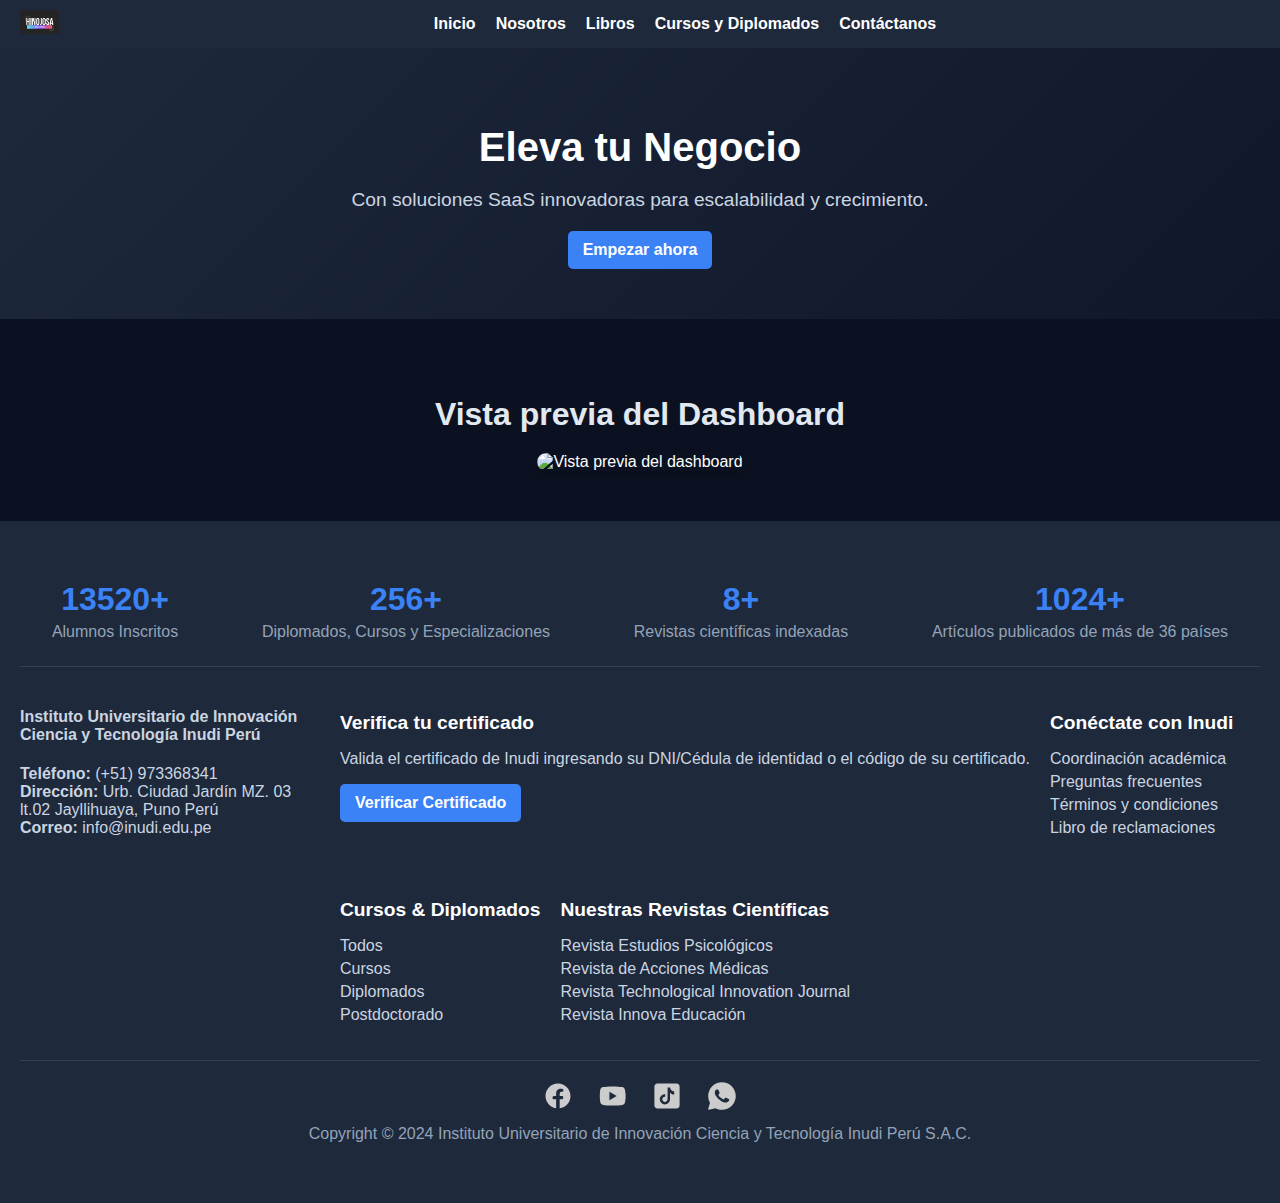
==== index.html @ f8763d6f "primero cambios" ====
<!DOCTYPE html>
<html lang="es">
<head>
    <meta charset="UTF-8">
    <meta name="viewport" content="width=device-width, initial-scale=1.0">
    <title>Página Principal</title>
    <link rel="stylesheet" href="css/styles.css">
</head>
<body>
    <!-- Barra de navegación -->
    <nav class="navbar">
        <div class="navbar-logo">
            <a href="#">
                <img src="assets/logo.png" alt="Logo de la página" class="logo">
            </a>
        </div>
        <ul class="navbar-menu">
            <li><a href="#">Inicio</a></li>
            <li class="dropdown">
                <a href="#">Nosotros</a>
                <ul class="dropdown-menu">
                    <li><a href="#">Historia</a></li>
                    <li><a href="#">Misión y Visión</a></li>
                </ul>
            </li>
            <li><a href="#">Libros</a></li>
            <li><a href="#">Cursos y Diplomados</a></li>
            <li><a href="#">Contáctanos</a></li>
        </ul>
    </nav>

    <!-- Contenido principal -->
    <header class="hero">
        <h1>Eleva tu Negocio</h1>
        <p>Con soluciones SaaS innovadoras para escalabilidad y crecimiento.</p>
        <a href="#" class="btn-primary">Empezar ahora</a>
    </header>

    <section class="dashboard-preview">
        <h2>Vista previa del Dashboard</h2>
        <img src="assets/dashboard-placeholder.png" alt="Vista previa del dashboard">
    </section>
    
    <footer class="footer">
        <div class="footer-top">
          <div class="footer-stats">
            <div>
              <h3>13520+</h3>
              <p>Alumnos Inscritos</p>
            </div>
            <div>
              <h3>256+</h3>
              <p>Diplomados, Cursos y Especializaciones</p>
            </div>
            <div>
              <h3>8+</h3>
              <p>Revistas científicas indexadas</p>
            </div>
            <div>
              <h3>1024+</h3>
              <p>Artículos publicados de más de 36 países</p>
            </div>
          </div>
        </div>
        <div class="footer-middle">
          <div class="footer-info">
            <h4>Instituto Universitario de Innovación Ciencia y Tecnología Inudi Perú</h4>
            <p>
              <strong>Teléfono:</strong> (+51) 973368341 <br>
              <strong>Dirección:</strong> Urb. Ciudad Jardín MZ. 03 lt.02 Jayllihuaya, Puno Perú <br>
              <strong>Correo:</strong> info@inudi.edu.pe
            </p>
          </div>
          <div class="footer-links">
            <div>
              <h4>Verifica tu certificado</h4>
              <p>Valida el certificado de Inudi ingresando su DNI/Cédula de identidad o el código de su certificado.</p>
              <a class="btn-primary" href="#">Verificar Certificado</a>
            </div>
            <div>
              <h4>Conéctate con Inudi</h4>
              <ul>
                <li>Coordinación académica</li>
                <li>Preguntas frecuentes</li>
                <li>Términos y condiciones</li>
                <li>Libro de reclamaciones</li>
              </ul>
            </div>
            <div>
              <h4>Cursos & Diplomados</h4>
              <ul>
                <li>Todos</li>
                <li>Cursos</li>
                <li>Diplomados</li>
                <li>Postdoctorado</li>
              </ul>
            </div>
            <div>
              <h4>Nuestras Revistas Científicas</h4>
              <ul>
                <li>Revista Estudios Psicológicos</li>
                <li>Revista de Acciones Médicas</li>
                <li>Revista Technological Innovation Journal</li>
                <li>Revista Innova Educación</li>
              </ul>
            </div>
          </div>
        </div>
        <div class="footer-bottom">
          <div class="footer-social">
            <a href="#"><img src="assets/icons/facebook.svg" alt="Facebook"></a>
            <a href="#"><img src="assets/icons/youtube.svg" alt="YouTube"></a>
            <a href="#"><img src="assets/icons/tiktok.svg" alt="TikTok"></a>
            <a href="#"><img src="assets/icons/whatsapp.svg" alt="WhatsApp"></a>
          </div>
          <p>Copyright © 2024 Instituto Universitario de Innovación Ciencia y Tecnología Inudi Perú S.A.C.</p>
        </div>
      </footer>
      
</body>
</html>
---- css/styles.css ----
/* General */
body {
    margin: 0;
    font-family: Arial, sans-serif;
    color: #ffffff;
    background-color: #0b1120;
}

/* Barra de navegación */
.navbar {
    display: flex;
    align-items: center;
    justify-content: space-between;
    background-color: #1e293b;
    padding: 10px 20px;
    box-shadow: 0 2px 4px rgba(0, 0, 0, 0.2);
}

.navbar-logo {
    display: flex;
    align-items: center;
}

.navbar-logo img.logo {
    width: 40px; /* Tamaño del logo */
    height: auto;
    margin-right: 10px;
}

.navbar-menu {
    list-style: none;
    display: flex;
    gap: 20px;
    margin: 0 auto; /* Centra el menú */
    position: relative;
}

.navbar-menu li {
    position: relative;
}

.navbar-menu a {
    text-decoration: none;
    color: #ffffff;
    font-weight: bold;
}

.navbar-menu .dropdown:hover .dropdown-menu {
    display: block;
}

.dropdown-menu {
    display: none;
    position: absolute;
    top: 100%;
    left: 0;
    background-color: #334155;
    list-style: none;
    padding: 10px;
    border-radius: 4px;
    z-index: 10;
}

.dropdown-menu li {
    margin: 5px 0;
}

.dropdown-menu a {
    color: #ffffff;
    text-decoration: none;
    font-size: 14px;
}

/* Hero (Encabezado principal) */
.hero {
    text-align: center;
    padding: 50px 20px;
    background: linear-gradient(135deg, #1e293b, #0f172a);
}

.hero h1 {
    font-size: 2.5rem;
    margin-bottom: 10px;
    color: #ffffff;
}

.hero p {
    font-size: 1.2rem;
    margin-bottom: 20px;
    color: #cbd5e1;
}

.btn-primary {
    background-color: #3b82f6;
    color: white;
    padding: 10px 20px;
    text-decoration: none;
    border-radius: 5px;
    font-weight: bold;
    transition: background-color 0.3s;
}

.btn-primary:hover {
    background-color: #2563eb;
}

/* Vista previa del Dashboard */
.dashboard-preview {
    text-align: center;
    padding: 50px 20px;
}

.dashboard-preview h2 {
    font-size: 2rem;
    margin-bottom: 20px;
    color: #e2e8f0;
}

.dashboard-preview img {
    width: 80%;
    max-width: 600px;
    border-radius: 10px;
    box-shadow: 0 4px 8px rgba(0, 0, 0, 0.2);
}

/* Footer */
.footer {
    background-color: #1e293b;
    color: #cbd5e1;
    padding: 40px 20px;
}

.footer-top {
    text-align: center;
    padding: 20px 0;
    border-bottom: 1px solid #334155;
}

.footer-stats {
    display: flex;
    justify-content: space-around;
    flex-wrap: wrap;
    gap: 20px;
}

.footer-stats div {
    text-align: center;
}

.footer-stats h3 {
    color: #3b82f6;
    font-size: 2rem;
    margin: 0;
}

.footer-stats p {
    margin: 5px 0;
    color: #94a3b8;
}

.footer-middle {
    display: flex;
    justify-content: space-between;
    flex-wrap: wrap;
    gap: 20px;
    padding: 20px 0;
}

.footer-info {
    flex: 1;
    max-width: 300px;
}

.footer-links {
    display: flex;
    gap: 20px;
    flex: 2;
    flex-wrap: wrap;
}

.footer-links h4 {
    color: #ffffff;
    font-size: 1.2rem;
    margin-bottom: 10px;
}

.footer-links ul {
    list-style: none;
    padding: 0;
}

.footer-links ul li {
    margin: 5px 0;
    color: #cbd5e1;
}

.btn-primary {
    display: inline-block;
    background-color: #3b82f6;
    color: #ffffff;
    padding: 10px 15px;
    border-radius: 5px;
    text-decoration: none;
    font-weight: bold;
}

.btn-primary:hover {
    background-color: #2563eb;
}

.footer-bottom {
    text-align: center;
    padding: 20px 0;
    border-top: 1px solid #334155;
}

.footer-social a {
    margin: 0 10px;
    display: inline-block;
}

.footer-social img {
    width: 30px;
    height: auto;
    filter: invert(80%);
}

.footer-bottom p {
    color: #94a3b8;
    margin: 10px 0 0;
}
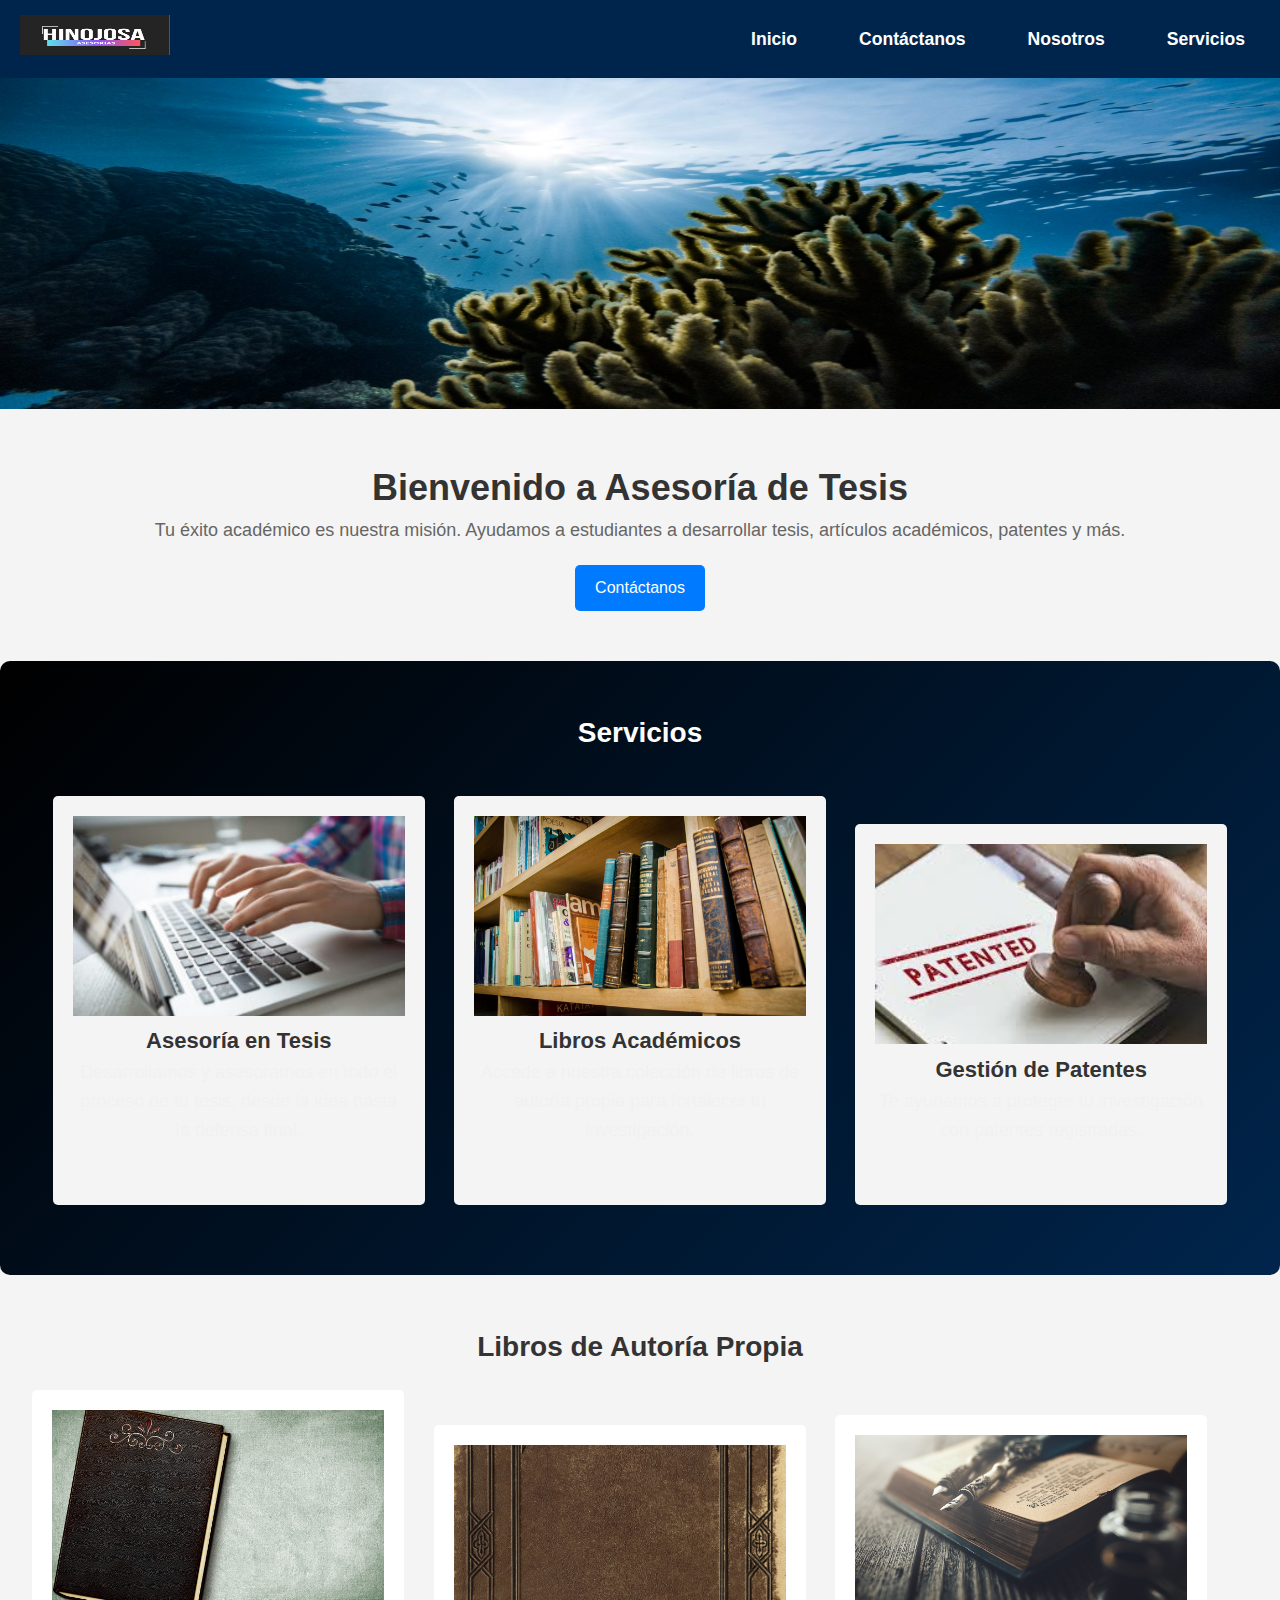
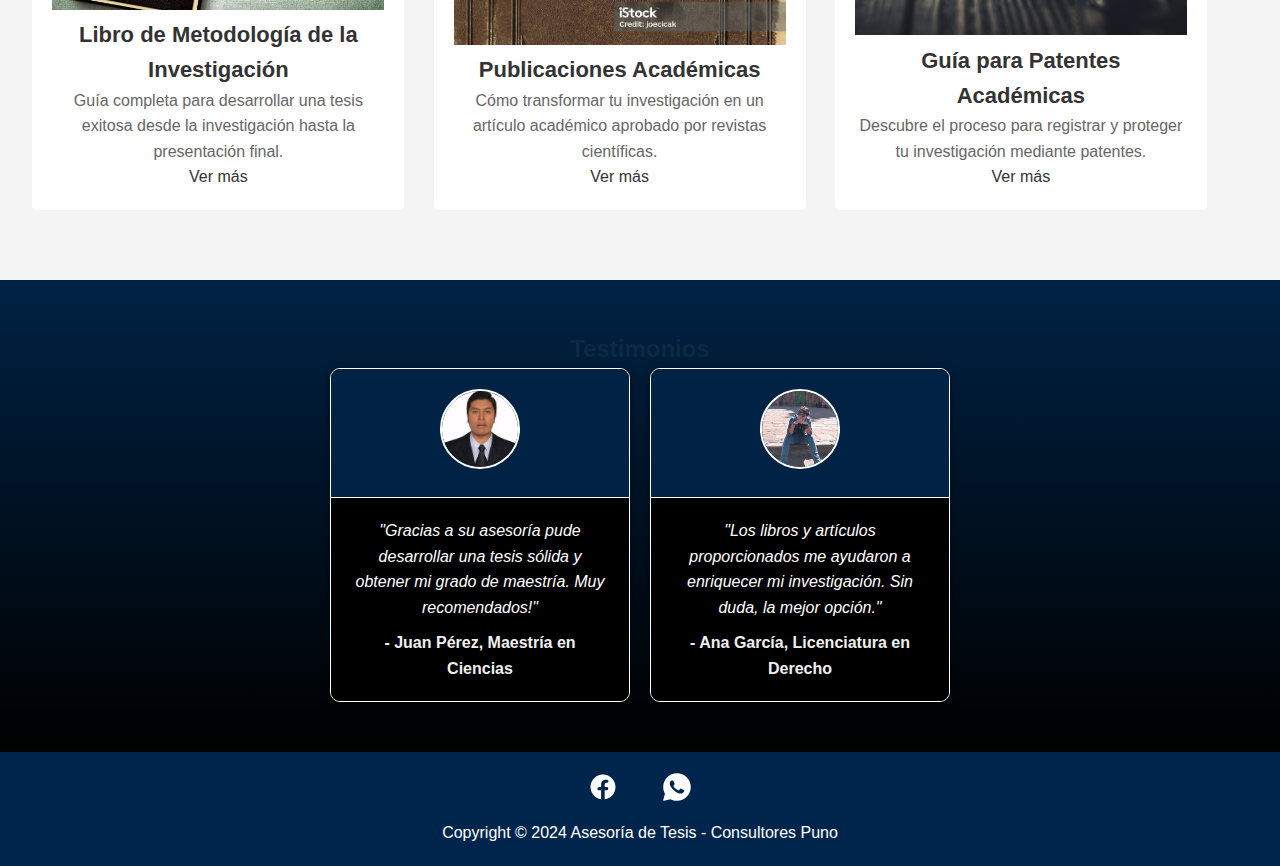
==== commit 2f9da84d: "avance web" ====
--- a/index.html
+++ b/index.html
@@ -1,121 +1,119 @@
 <!DOCTYPE html>
 <html lang="es">
 <head>
-    <meta charset="UTF-8">
-    <meta name="viewport" content="width=device-width, initial-scale=1.0">
-    <title>Página Principal</title>
-    <link rel="stylesheet" href="css/styles.css">
+  <meta charset="UTF-8">
+  <meta name="viewport" content="width=device-width, initial-scale=1.0">
+  <title>Asesoría de Tesis - Consultores Puno</title>
+  <link rel="stylesheet" href="css/styles.css">
 </head>
 <body>
-    <!-- Barra de navegación -->
-    <nav class="navbar">
-        <div class="navbar-logo">
-            <a href="#">
-                <img src="assets/logo.png" alt="Logo de la página" class="logo">
-            </a>
+
+  <!-- Barra de navegación -->
+  <nav class="navbar">
+    <div class="navbar-logo">
+      <a href="index.html">
+        <img src="assets/logo.png" alt="Logo Asesoría de Tesis" class="logo">
+      </a>
+    </div>
+    <ul class="navbar-menu">
+      <li><a href="index.html">Inicio</a></li>
+      <li><a href="contact.html">Contáctanos</a></li>
+      <li><a href="about.html">Nosotros</a></li>
+      <li><a href="services.html">Servicios</a></li>
+    </ul>
+  </nav>
+
+  <!-- Carrusel de imágenes -->
+  <div class="carousel">
+    <div class="carousel-slide">
+      <img src="assets/carrusel8.jpg" alt="Asesoría en tesis">
+      <img src="assets/carrusel8.jpg" alt="Artículos académicos">
+    </div>
+  </div>
+
+  <!-- Sección de Bienvenida -->
+  <section class="welcome">
+    <h1>Bienvenido a Asesoría de Tesis</h1>
+    <p>Tu éxito académico es nuestra misión. Ayudamos a estudiantes a desarrollar tesis, artículos académicos, patentes y más.</p>
+    <a href="contact.html" class="btn-primary">Contáctanos</a>
+  </section>
+
+  <!-- Servicios -->
+  <section class="services">
+    <h2>Servicios</h2>
+    <div class="service-box">
+      <img src="assets/tesis.jpg" alt="Asesoría en Tesis">
+      <h3>Asesoría en Tesis</h3>
+      <p>Desarrollamos y asesoramos en todo el proceso de tu tesis, desde la idea hasta la defensa final.</p>
+    </div>
+    <div class="service-box">
+      <img src="assets/libros.jpg" alt="Libros Académicos">
+      <h3>Libros Académicos</h3>
+      <p>Accede a nuestra colección de libros de autoría propia para fortalecer tu investigación.</p>
+    </div>
+    <div class="service-box">
+      <img src="assets/patentes.jpg" alt="Gestión de Patentes">
+      <h3>Gestión de Patentes</h3>
+      <p>Te ayudamos a proteger tu investigación con patentes registradas.</p>
+    </div>
+  </section>
+
+  <!-- Libros Disponibles -->
+  <section class="books">
+    <h2>Libros de Autoría Propia</h2>
+    <div class="book-box">
+      <img src="assets/libro1.jpg" alt="Libro 1">
+      <h3>Libro de Metodología de la Investigación</h3>
+      <p>Guía completa para desarrollar una tesis exitosa desde la investigación hasta la presentación final.</p>
+      <a href="#" class="btn-primary">Ver más</a>
+    </div>
+    <div class="book-box">
+      <img src="assets/libro2.jpg" alt="Libro 2">
+      <h3>Publicaciones Académicas</h3>
+      <p>Cómo transformar tu investigación en un artículo académico aprobado por revistas científicas.</p>
+      <a href="#" class="btn-primary">Ver más</a>
+    </div>
+    <div class="book-box">
+      <img src="assets/libro3.jpg" alt="Libro 3">
+      <h3>Guía para Patentes Académicas</h3>
+      <p>Descubre el proceso para registrar y proteger tu investigación mediante patentes.</p>
+      <a href="#" class="btn-primary">Ver más</a>
+    </div>
+  </section>
+
+  <!-- Testimonios -->
+  <section class="testimonials">
+    <h2>Testimonios</h2>
+    <div class="testimonial-container">
+      <div class="testimonial-box">
+        <div class="testimonial-img-container">
+          <img src="assets/testimonial1.jpg" alt="Testimonio 1" class="testimonial-img">
         </div>
-        <ul class="navbar-menu">
-            <li><a href="#">Inicio</a></li>
-            <li class="dropdown">
-                <a href="#">Nosotros</a>
-                <ul class="dropdown-menu">
-                    <li><a href="#">Historia</a></li>
-                    <li><a href="#">Misión y Visión</a></li>
-                </ul>
-            </li>
-            <li><a href="#">Libros</a></li>
-            <li><a href="#">Cursos y Diplomados</a></li>
-            <li><a href="#">Contáctanos</a></li>
-        </ul>
-    </nav>
+        <div class="testimonial-text">
+          <p>"Gracias a su asesoría pude desarrollar una tesis sólida y obtener mi grado de maestría. Muy recomendados!"</p>
+          <span>- Juan Pérez, Maestría en Ciencias</span>
+        </div>
+      </div>
+      <div class="testimonial-box">
+        <div class="testimonial-img-container">
+          <img src="assets/testimonial2.jpg" alt="Testimonio 2" class="testimonial-img">
+        </div>
+        <div class="testimonial-text">
+          <p>"Los libros y artículos proporcionados me ayudaron a enriquecer mi investigación. Sin duda, la mejor opción."</p>
+          <span>- Ana García, Licenciatura en Derecho</span>
+        </div>
+      </div>
+    </div>
+  </section>  
 
-    <!-- Contenido principal -->
-    <header class="hero">
-        <h1>Eleva tu Negocio</h1>
-        <p>Con soluciones SaaS innovadoras para escalabilidad y crecimiento.</p>
-        <a href="#" class="btn-primary">Empezar ahora</a>
-    </header>
-
-    <section class="dashboard-preview">
-        <h2>Vista previa del Dashboard</h2>
-        <img src="assets/dashboard-placeholder.png" alt="Vista previa del dashboard">
-    </section>
-    
-    <footer class="footer">
-        <div class="footer-top">
-          <div class="footer-stats">
-            <div>
-              <h3>13520+</h3>
-              <p>Alumnos Inscritos</p>
-            </div>
-            <div>
-              <h3>256+</h3>
-              <p>Diplomados, Cursos y Especializaciones</p>
-            </div>
-            <div>
-              <h3>8+</h3>
-              <p>Revistas científicas indexadas</p>
-            </div>
-            <div>
-              <h3>1024+</h3>
-              <p>Artículos publicados de más de 36 países</p>
-            </div>
-          </div>
-        </div>
-        <div class="footer-middle">
-          <div class="footer-info">
-            <h4>Instituto Universitario de Innovación Ciencia y Tecnología Inudi Perú</h4>
-            <p>
-              <strong>Teléfono:</strong> (+51) 973368341 <br>
-              <strong>Dirección:</strong> Urb. Ciudad Jardín MZ. 03 lt.02 Jayllihuaya, Puno Perú <br>
-              <strong>Correo:</strong> info@inudi.edu.pe
-            </p>
-          </div>
-          <div class="footer-links">
-            <div>
-              <h4>Verifica tu certificado</h4>
-              <p>Valida el certificado de Inudi ingresando su DNI/Cédula de identidad o el código de su certificado.</p>
-              <a class="btn-primary" href="#">Verificar Certificado</a>
-            </div>
-            <div>
-              <h4>Conéctate con Inudi</h4>
-              <ul>
-                <li>Coordinación académica</li>
-                <li>Preguntas frecuentes</li>
-                <li>Términos y condiciones</li>
-                <li>Libro de reclamaciones</li>
-              </ul>
-            </div>
-            <div>
-              <h4>Cursos & Diplomados</h4>
-              <ul>
-                <li>Todos</li>
-                <li>Cursos</li>
-                <li>Diplomados</li>
-                <li>Postdoctorado</li>
-              </ul>
-            </div>
-            <div>
-              <h4>Nuestras Revistas Científicas</h4>
-              <ul>
-                <li>Revista Estudios Psicológicos</li>
-                <li>Revista de Acciones Médicas</li>
-                <li>Revista Technological Innovation Journal</li>
-                <li>Revista Innova Educación</li>
-              </ul>
-            </div>
-          </div>
-        </div>
-        <div class="footer-bottom">
-          <div class="footer-social">
-            <a href="#"><img src="assets/icons/facebook.svg" alt="Facebook"></a>
-            <a href="#"><img src="assets/icons/youtube.svg" alt="YouTube"></a>
-            <a href="#"><img src="assets/icons/tiktok.svg" alt="TikTok"></a>
-            <a href="#"><img src="assets/icons/whatsapp.svg" alt="WhatsApp"></a>
-          </div>
-          <p>Copyright © 2024 Instituto Universitario de Innovación Ciencia y Tecnología Inudi Perú S.A.C.</p>
-        </div>
-      </footer>
-      
+  <!-- Footer -->
+  <footer class="footer">
+    <div class="footer-social">
+      <a href="#"><img src="assets/icons/facebook.svg" alt="Facebook"></a>
+      <a href="#"><img src="assets/icons/whatsapp.svg" alt="WhatsApp"></a>
+    </div>
+    <p>Copyright © 2024 Asesoría de Tesis - Consultores Puno</p>
+  </footer>
+  <script src="js/carousel.js"></script>
 </body>
 </html>
--- a/css/styles.css
+++ b/css/styles.css
@@ -1,231 +1,747 @@
-/* General */
+/* Estilos generales */
 body {
+    font-family: Arial, sans-serif;
     margin: 0;
-    font-family: Arial, sans-serif;
-    color: #ffffff;
-    background-color: #0b1120;
+    padding: 0;
+  }
+  
+  a {
+    text-decoration: none;
+    color: inherit;
+  }
+  
+  /* Barra de navegación */
+  .navbar {
+    background-color: #333;
+    padding: 10px;
+    display: flex;
+    justify-content: space-between;
+    align-items: center;
+  }
+  
+  .navbar-logo img {
+    width: 150px;
+  }
+  
+  .navbar-menu {
+    list-style-type: none;
+    display: flex;
+    margin: 0;
+    padding: 0;
+  }
+  
+  .navbar-menu li {
+    margin: 0 15px;
+  }
+  
+  .navbar-menu li a {
+    color: white;
+    font-size: 16px;
+  }
+  .carousel {
+    width: 100%;
+    overflow: hidden;
+  }
+  
+  .carousel-slide {
+    display: flex;
+    transition: transform 0.5s ease-in-out;
+  }
+  
+  .carousel-slide img {
+    width: 100%;
+    height: 50%;
+    object-fit: cover; /* Ajusta la imagen para cubrir todo el área sin deformarse */
+  }
+  
+  /* Sección de Bienvenida */
+  .welcome {
+    text-align: center;
+    padding: 50px 20px;
+    background-color: #f4f4f4;
+  }
+  
+  .welcome h1 {
+    font-size: 36px;
+    color: #333;
+  }
+  
+  .welcome p {
+    font-size: 18px;
+    color: #666;
+  }
+  
+  .welcome .btn-primary {
+    display: inline-block;
+    padding: 10px 20px;
+    background-color: #007bff;
+    color: white;
+    border-radius: 5px;
+    margin-top: 20px;
+  }
+  
+  /* Sección de Servicios */
+  .services {
+    padding: 50px 20px;
+    text-align: center;
+    background-color: #fff;
+  }
+  
+  .services h2 {
+    font-size: 28px;
+    color: #333;
+  }
+  
+  .service-box {
+    display: inline-block;
+    width: 30%;
+    padding: 20px;
+    text-align: center;
+    margin: 20px 1%;
+    background-color: #f4f4f4;
+    border-radius: 5px;
+  }
+  
+  .service-box img {
+    width: 100%;
+    height: 200px;
+    object-fit: cover;
+  }
+  
+  .service-box h3 {
+    font-size: 22px;
+    color: #333;
+  }
+  
+  .service-box p {
+    font-size: 16px;
+    color: #666;
+  }
+  
+  /* Sección de Libros Disponibles */
+  .books {
+    padding: 50px 20px;
+    background-color: #f4f4f4;
+  }
+  
+  .books h2 {
+    text-align: center;
+    font-size: 28px;
+    color: #333;
+  }
+  
+  .book-box {
+    display: inline-block;
+    width: 30%;
+    padding: 20px;
+    text-align: center;
+    margin: 20px 1%;
+    background-color: #fff;
+    border-radius: 5px;
+  }
+  
+  .book-box img {
+    width: 100%;
+    height: 200px;
+    object-fit: cover;
+  }
+  
+  .book-box h3 {
+    font-size: 22px;
+    color: #333;
+  }
+  
+  .book-box p {
+    font-size: 16px;
+    color: #666;
+  }
+  
+  /* Sección de Testimonios */
+.testimonials {
+  background: linear-gradient(to bottom, #002244, #000000); /* Degradado azul marino a negro */
+  padding: 50px 20px;
+  text-align: center;
+  color: #ffffff;
+}
+
+.testimonial-container {
+  display: flex;
+  justify-content: center;
+  flex-wrap: wrap;
+  gap: 20px;
+}
+
+.testimonial-box {
+  border: 1px solid #ffffff;
+  border-radius: 10px;
+  max-width: 300px;
+  overflow: hidden;
+  background: #001122; /* Azul marino oscuro */
+  box-shadow: 0 4px 8px rgba(0, 0, 0, 0.5);
+}
+
+.testimonial-img-container {
+  background: #002244; /* Azul marino más claro */
+  padding: 20px;
+}
+
+.testimonial-img {
+  width: 80px;
+  height: 80px;
+  border-radius: 50%;
+  object-fit: cover;
+  margin: auto;
+  border: 2px solid #ffffff;
+}
+
+.testimonial-text {
+  padding: 20px;
+  background: #000000; /* Negro puro */
+  color: #ffffff;
+  border-top: 1px solid #ffffff;
+}
+
+.testimonial-text p {
+  font-style: italic;
+  margin-bottom: 10px;
+}
+
+.testimonial-text span {
+  font-weight: bold;
+  color: #f0f0f0; /* Gris claro para contraste */
+}
+
+  /* Footer */
+  .footer {
+    padding: 20px;
+    background-color: #333;
+    color: white;
+    text-align: center;
+  }
+  
+  .footer-social {
+    margin-bottom: 20px;
+  }
+  
+  .footer-social a {
+    margin: 0 10px;
+  }
+  
+  .footer-social img {
+    width: 30px;
+    height: 30px;
+  }
+   
+  
+/* ESTILOS FORMULARIO CONTACTANOS */
+/* Estilo General */
+body {
+  font-family: 'Arial', sans-serif;
+  margin: 0;
+  padding: 0;
+  background-color: #f4f4f4;
+}
+
+nav {
+  display: flex;
+  justify-content: space-between;
+  align-items: center;
+  background-color: #003366;
+  padding: 1.5rem 3rem;
+}
+
+nav .navbar-logo img {
+  max-width: 200px;
+}
+
+nav .navbar-menu {
+  list-style: none;
+  display: flex;
+  gap: 2rem;
+}
+
+nav .navbar-menu li a {
+  color: #fff;
+  text-decoration: none;
+  font-size: 1.1rem;
+}
+
+footer {
+  text-align: center;
+  background-color: #003366;
+  color: #fff;
+  padding: 1rem;
+  position: relative;
+  bottom: 0;
+  width: 100%;
+}
+
+footer .footer-social a {
+  margin: 0 10px;
+}
+
+footer .footer-social img {
+  width: 30px;
+  height: 30px;
+}
+
+/* Sección de contacto */
+.contact-container {
+  display: flex;
+  justify-content: center;
+  align-items: center;
+  padding: 4rem 2rem;
+  flex-wrap: wrap;
+}
+
+.contact-wrapper {
+  display: flex;
+  justify-content: space-between;
+  align-items: flex-start;
+  max-width: 1200px;
+  width: 100%;
+}
+
+.contact-image {
+  flex: 1;
+  max-width: 400px;
+  margin-right: 2rem;
+}
+
+.contact-image img {
+  width: 100%;
+  height: auto;
+  border-radius: 8px;
+  object-fit: cover;
+}
+
+.contact-form {
+  flex: 2;
+  background-color: #003366;
+  color: #fff;
+  padding: 2rem;
+  border-radius: 8px;
+  width: 100%; /* Ajustamos el ancho del formulario */
+  min-width: 300px;
+  box-shadow: 0 4px 10px rgb(0, 0, 0); /* Sombra sutil para un toque más elegante */
+}
+
+.contact-form h2 {
+  color: #fff;
+  font-size: 2rem;
+  margin-bottom: 1.5rem;
+}
+
+.contact-form p {
+  color: #ddd;
+  margin-bottom: 1.5rem;
+}
+
+.contact-form label {
+  font-size: 1.1rem;
+  margin-top: 1rem;
+}
+
+.contact-form input,
+.contact-form textarea {
+  width: 90%;
+  padding: 0.8rem;
+  margin: 0.5rem 0 1rem;
+  border-radius: 4px;
+  border: 2px solid #fff;
+  background-color: #f4f4f4;
+  color: #003366;
+  font-size: 1rem;
+}
+
+.contact-form input:focus,
+.contact-form textarea:focus {
+  border-color: #0066cc;
+  outline: none;
+}
+
+.contact-form button {
+  background-color: #0066cc;
+  color: #fff;
+  border: none;
+  padding: 1rem 2rem;
+  font-size: 1rem;
+  border-radius: 4px;
+  cursor: pointer;
+  transition: background-color 0.3s;
+}
+
+.contact-form button:hover {
+  background-color: #004d99;
+}
+
+/* Responsive */
+@media (max-width: 768px) {
+  .contact-wrapper {
+    flex-direction: column;
+    align-items: center;
+  }
+
+  .contact-image {
+    max-width: 80%;
+    margin-bottom: 2rem;
+  }
+
+  .contact-form {
+    width: 90%;
+  }
+
+  .contact-form h2 {
+    font-size: 1.8rem;
+  }
+}
+
+  
+  /*ESTILOS 404 */
+  /* Estilo para la página 404 */
+.error-section {
+    text-align: center;
+    padding: 100px 20px;
+    background-color: #f5f5f5;
+  }
+  
+  .error-section h1 {
+    font-size: 100px;
+    color: #ff4d4d;
+    margin: 0;
+  }
+  
+  .error-section h2 {
+    font-size: 32px;
+    color: #333;
+    margin-bottom: 20px;
+  }
+  
+  .error-section p {
+    font-size: 18px;
+    color: #666;
+    margin-bottom: 30px;
+  }
+  
+  .error-buttons a {
+    margin: 0 10px;
+  }
+  
+/*FORMULARIO NOSTROS*/
+
+  /* General Styles */
+body {
+  font-family: Arial, sans-serif;
+  margin: 0;
+  padding: 0;
+  color: #333;
+  background-color: #f4f4f4;
+}
+
+h1, h2, h3 {
+  color: #0a2a45; /* Azul marino */
+}
+
+p {
+  line-height: 1.6;
+}
+
+/* Navbar */
+.navbar {
+  display: flex;
+  justify-content: space-between;
+  align-items: center;
+  background-color: #0a2a45; /* Azul marino */
+  padding: 10px 20px;
+}
+
+.navbar-logo img {
+  height: 50px;
+}
+
+.navbar-menu {
+  list-style: none;
+  display: flex;
+  margin: 0;
+  padding: 0;
+}
+
+.navbar-menu li {
+  margin: 0 15px;
+}
+
+.navbar-menu a {
+  color: #fff;
+  text-decoration: none;
+  font-weight: bold;
+}
+
+.navbar-menu a:hover {
+  text-decoration: underline;
+}
+
+/* About Header */
+.about-header {
+  display: flex;
+  align-items: center;
+  justify-content: space-between;
+  padding: 20px;
+  background: linear-gradient(135deg, #0a2a45, #1a1a1a);
+  color: #fff;
+}
+
+.header-content {
+  max-width: 50%;
+}
+
+.header-content h1 {
+  font-size: 2.5em;
+  color:#ffffff;
+}
+
+.header-content p {
+  margin: 10px 0;
+}
+
+.header-img {
+  max-width: 45%;
+  border-radius: 10px;
+}
+
+/* Mission, Vision, Values */
+.mission-vision {
+  display: flex;
+  justify-content: space-around;
+  padding: 40px 20px;
+  background-color: #e0e0e0;
+}
+
+.mission, .vision, .values {
+  text-align: center;
+  max-width: 30%;
+}
+
+.mission h2, .vision h2, .values h2 {
+  border-bottom: 3px solid #0a2a45;
+  display: inline-block;
+  margin-bottom: 10px;
+}
+
+/* Team Section */
+.team {
+  padding: 40px 20px;
+  background-color: #0a2a45;
+  color: #fff;
+  text-align: center;
+}
+
+.team h2 {
+  margin-bottom: 30px;
+  color: #ffffff; /* Texto blanco */
+}
+
+
+.team-container {
+  display: flex;
+  justify-content: center;
+  gap: 20px;
+  flex-wrap: wrap;
+}
+
+.team-member {
+  background-color: #1a1a1a;
+  padding: 20px;
+  border-radius: 10px;
+  text-align: center;
+  max-width: 250px;
+}
+
+.team-member img {
+  border-radius: 50%;
+  width: 120px;
+  height: 120px;
+  object-fit: cover;
+  margin-bottom: 10px;
+}
+
+.team-member h3 {
+  margin: 10px 0;
+  color: #87ceeb; /* Contraste azul */
+}
+
+/* History Section */
+.history {
+  padding: 40px 20px;
+  display: flex;
+  align-items: center;
+  background-color: #f4f4f4;
+}
+
+.history p {
+  max-width: 60%;
+  margin-right: 20px;
+}
+
+.history-img {
+  max-width: 35%;
+  border-radius: 10px;
+}
+
+/* Footer */
+.footer {
+  background-color: #0a2a45;
+  color: #fff;
+  text-align: center;
+  padding: 20px;
+}
+
+.footer-social a img {
+  width: 30px;
+  margin: 0 10px;
+  filter: brightness(0) invert(1);
+}
+
+.footer p {
+  margin: 10px 0 0;
+}
+
+/*ESTILOS PARA SERVICIOS*/
+/* Estilo base */
+* {
+  margin: 0;
+  padding: 0;
+  box-sizing: border-box;
+}
+
+body {
+  font-family: 'Arial', sans-serif;
+  line-height: 1.6;
+  background-color: #f4f4f4;
+  width: 100%;
+  overflow-x: hidden;
 }
 
 /* Barra de navegación */
 .navbar {
-    display: flex;
+  background-color: #00254C;
+  color: white;
+  padding: 15px 20px;
+  display: flex;
+  justify-content: space-between;
+  align-items: center;
+}
+
+.navbar-logo img {
+  height: 40px;
+}
+
+.navbar-menu {
+  list-style: none;
+  display: flex;
+}
+
+.navbar-menu li {
+  margin: 0 15px;
+}
+
+.navbar-menu a {
+  color: white;
+  text-decoration: none;
+  font-weight: bold;
+}
+
+/* Sección de Servicios */
+.services {
+  padding: 50px 20px;
+  max-width: 100%;
+  margin: 0 auto;
+  background: linear-gradient(135deg, #000000, #00254C); /* Degradado negro a azul */
+  border-radius: 10px;
+}
+
+.services h2 {
+  text-align: center;
+  margin-bottom: 20px;
+  color: white;
+}
+
+.services p {
+  text-align: center;
+  margin-bottom: 40px;
+  font-size: 18px;
+  color: #f1f1f1;
+}
+
+/* Servicio individual */
+.service {
+  display: flex;
+  justify-content: space-between;
+  margin-bottom: 40px;
+  background: linear-gradient(135deg, #000000, #003366); /* Degradado negro a un azul más claro */
+  border-radius: 10px;
+  overflow: hidden;
+  box-shadow: 0 4px 6px rgba(0, 0, 0, 0.1);
+}
+
+.service-text {
+  color: white;
+  padding: 30px;
+  width: 48%;
+  background: linear-gradient(135deg, rgba(0, 0, 0, 0.9), rgba(0, 37, 76, 0.9)); /* Degradado más suave dentro del bloque */
+  border-radius: 8px;
+}
+
+.service-image {
+  width: 48%;
+  display: flex;
+  justify-content: center;
+}
+
+.service-image img {
+  width: 100%;
+  height: auto;
+  border-radius: 8px;
+}
+
+.service-text h3 {
+  margin-bottom: 15px;
+  font-size: 24px;
+  color: white;
+}
+
+.service-text p {
+  font-size: 16px;
+  color: #f1f1f1;
+}
+
+@media (max-width: 768px) {
+  .service {
+    flex-direction: column;
     align-items: center;
-    justify-content: space-between;
-    background-color: #1e293b;
-    padding: 10px 20px;
-    box-shadow: 0 2px 4px rgba(0, 0, 0, 0.2);
-}
-
-.navbar-logo {
-    display: flex;
-    align-items: center;
-}
-
-.navbar-logo img.logo {
-    width: 40px; /* Tamaño del logo */
-    height: auto;
-    margin-right: 10px;
-}
-
-.navbar-menu {
-    list-style: none;
-    display: flex;
-    gap: 20px;
-    margin: 0 auto; /* Centra el menú */
-    position: relative;
-}
-
-.navbar-menu li {
-    position: relative;
-}
-
-.navbar-menu a {
-    text-decoration: none;
-    color: #ffffff;
-    font-weight: bold;
-}
-
-.navbar-menu .dropdown:hover .dropdown-menu {
-    display: block;
-}
-
-.dropdown-menu {
-    display: none;
-    position: absolute;
-    top: 100%;
-    left: 0;
-    background-color: #334155;
-    list-style: none;
-    padding: 10px;
-    border-radius: 4px;
-    z-index: 10;
-}
-
-.dropdown-menu li {
-    margin: 5px 0;
-}
-
-.dropdown-menu a {
-    color: #ffffff;
-    text-decoration: none;
-    font-size: 14px;
-}
-
-/* Hero (Encabezado principal) */
-.hero {
-    text-align: center;
-    padding: 50px 20px;
-    background: linear-gradient(135deg, #1e293b, #0f172a);
-}
-
-.hero h1 {
-    font-size: 2.5rem;
-    margin-bottom: 10px;
-    color: #ffffff;
-}
-
-.hero p {
-    font-size: 1.2rem;
+  }
+
+  .service-text, .service-image {
+    width: 80%;
     margin-bottom: 20px;
-    color: #cbd5e1;
-}
-
-.btn-primary {
-    background-color: #3b82f6;
-    color: white;
-    padding: 10px 20px;
-    text-decoration: none;
-    border-radius: 5px;
-    font-weight: bold;
-    transition: background-color 0.3s;
-}
-
-.btn-primary:hover {
-    background-color: #2563eb;
-}
-
-/* Vista previa del Dashboard */
-.dashboard-preview {
-    text-align: center;
-    padding: 50px 20px;
-}
-
-.dashboard-preview h2 {
-    font-size: 2rem;
-    margin-bottom: 20px;
-    color: #e2e8f0;
-}
-
-.dashboard-preview img {
-    width: 80%;
-    max-width: 600px;
-    border-radius: 10px;
-    box-shadow: 0 4px 8px rgba(0, 0, 0, 0.2);
+  }
 }
 
 /* Footer */
 .footer {
-    background-color: #1e293b;
-    color: #cbd5e1;
-    padding: 40px 20px;
-}
-
-.footer-top {
-    text-align: center;
-    padding: 20px 0;
-    border-bottom: 1px solid #334155;
-}
-
-.footer-stats {
-    display: flex;
-    justify-content: space-around;
-    flex-wrap: wrap;
-    gap: 20px;
-}
-
-.footer-stats div {
-    text-align: center;
-}
-
-.footer-stats h3 {
-    color: #3b82f6;
-    font-size: 2rem;
-    margin: 0;
-}
-
-.footer-stats p {
-    margin: 5px 0;
-    color: #94a3b8;
-}
-
-.footer-middle {
-    display: flex;
-    justify-content: space-between;
-    flex-wrap: wrap;
-    gap: 20px;
-    padding: 20px 0;
-}
-
-.footer-info {
-    flex: 1;
-    max-width: 300px;
-}
-
-.footer-links {
-    display: flex;
-    gap: 20px;
-    flex: 2;
-    flex-wrap: wrap;
-}
-
-.footer-links h4 {
-    color: #ffffff;
-    font-size: 1.2rem;
-    margin-bottom: 10px;
-}
-
-.footer-links ul {
-    list-style: none;
-    padding: 0;
-}
-
-.footer-links ul li {
-    margin: 5px 0;
-    color: #cbd5e1;
-}
-
-.btn-primary {
-    display: inline-block;
-    background-color: #3b82f6;
-    color: #ffffff;
-    padding: 10px 15px;
-    border-radius: 5px;
-    text-decoration: none;
-    font-weight: bold;
-}
-
-.btn-primary:hover {
-    background-color: #2563eb;
-}
-
-.footer-bottom {
-    text-align: center;
-    padding: 20px 0;
-    border-top: 1px solid #334155;
+  background-color: #00254C;
+  color: white;
+  text-align: center;
+  padding: 20px 0;
+}
+
+.footer-social {
+  margin-bottom: 10px;
 }
 
 .footer-social a {
-    margin: 0 10px;
-    display: inline-block;
+  margin: 0 10px;
 }
 
 .footer-social img {
-    width: 30px;
-    height: auto;
-    filter: invert(80%);
-}
-
-.footer-bottom p {
-    color: #94a3b8;
-    margin: 10px 0 0;
-}
+  width: 30px;
+}
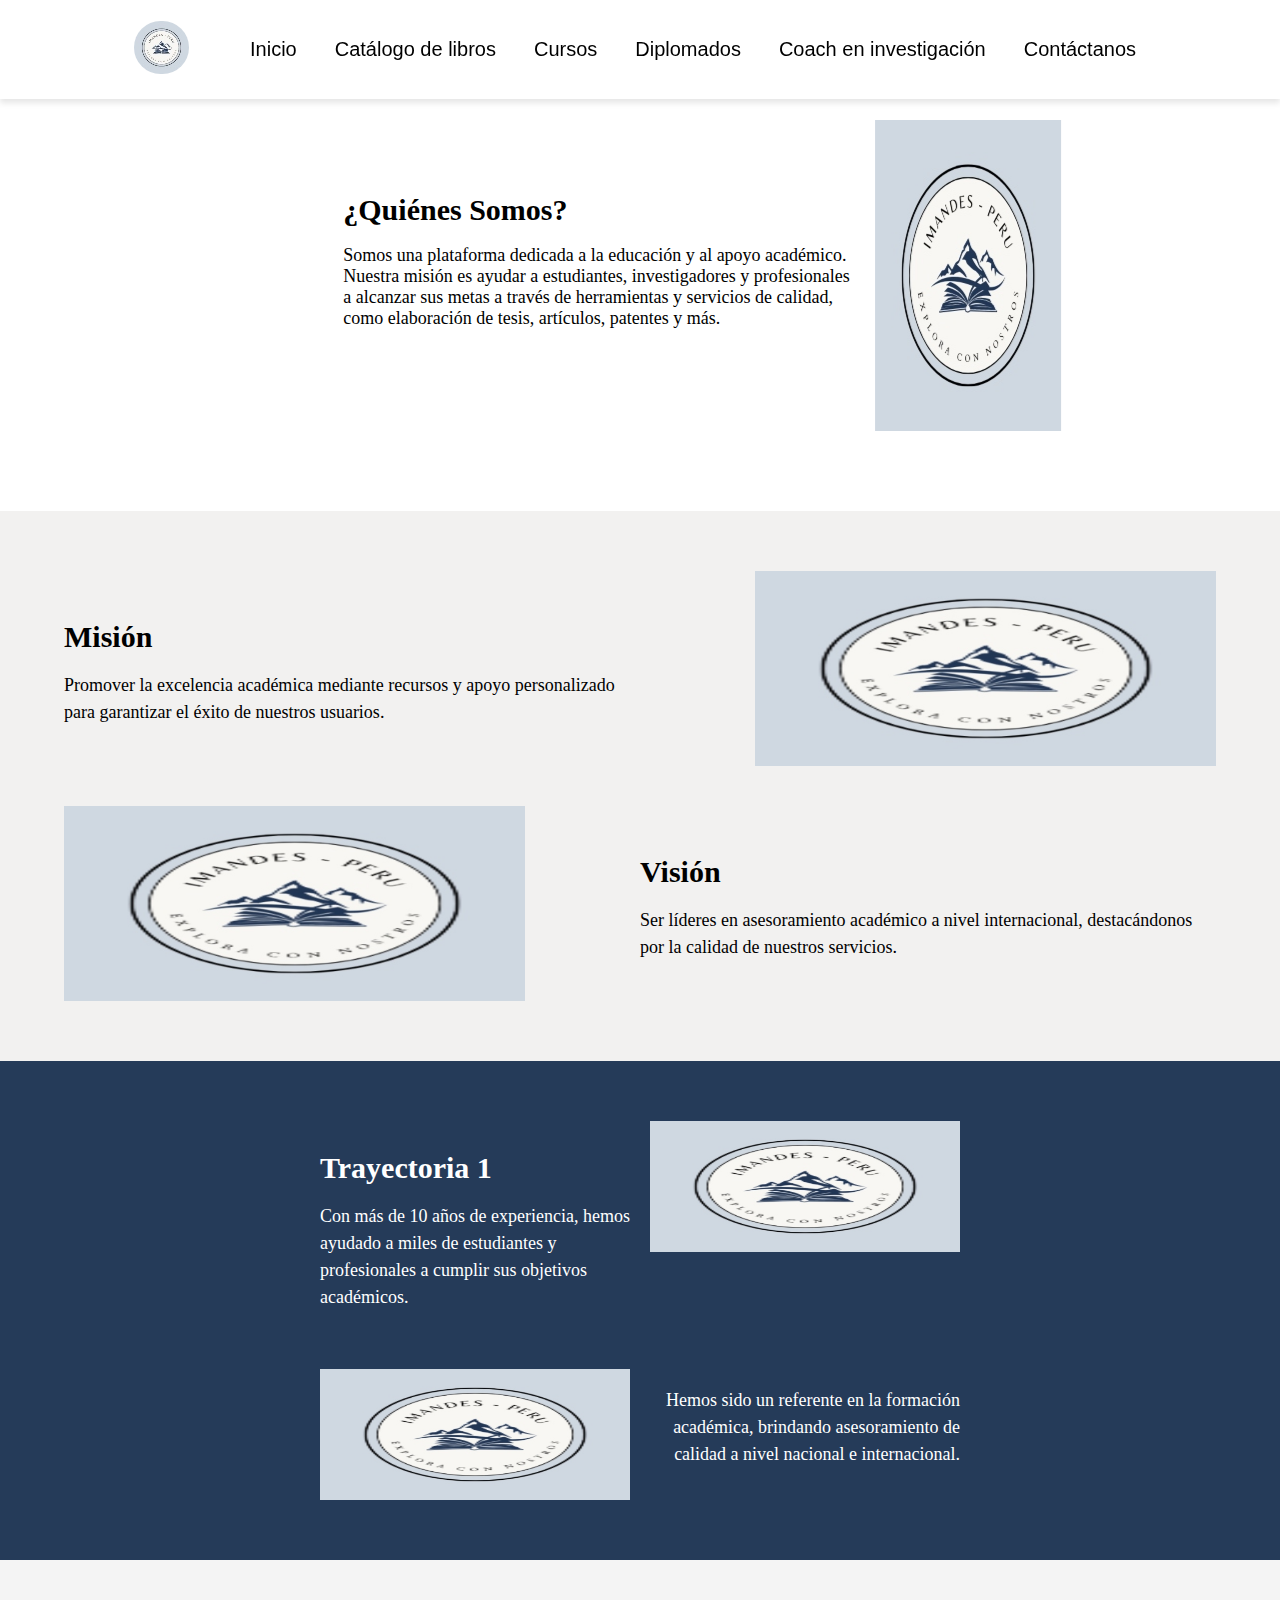
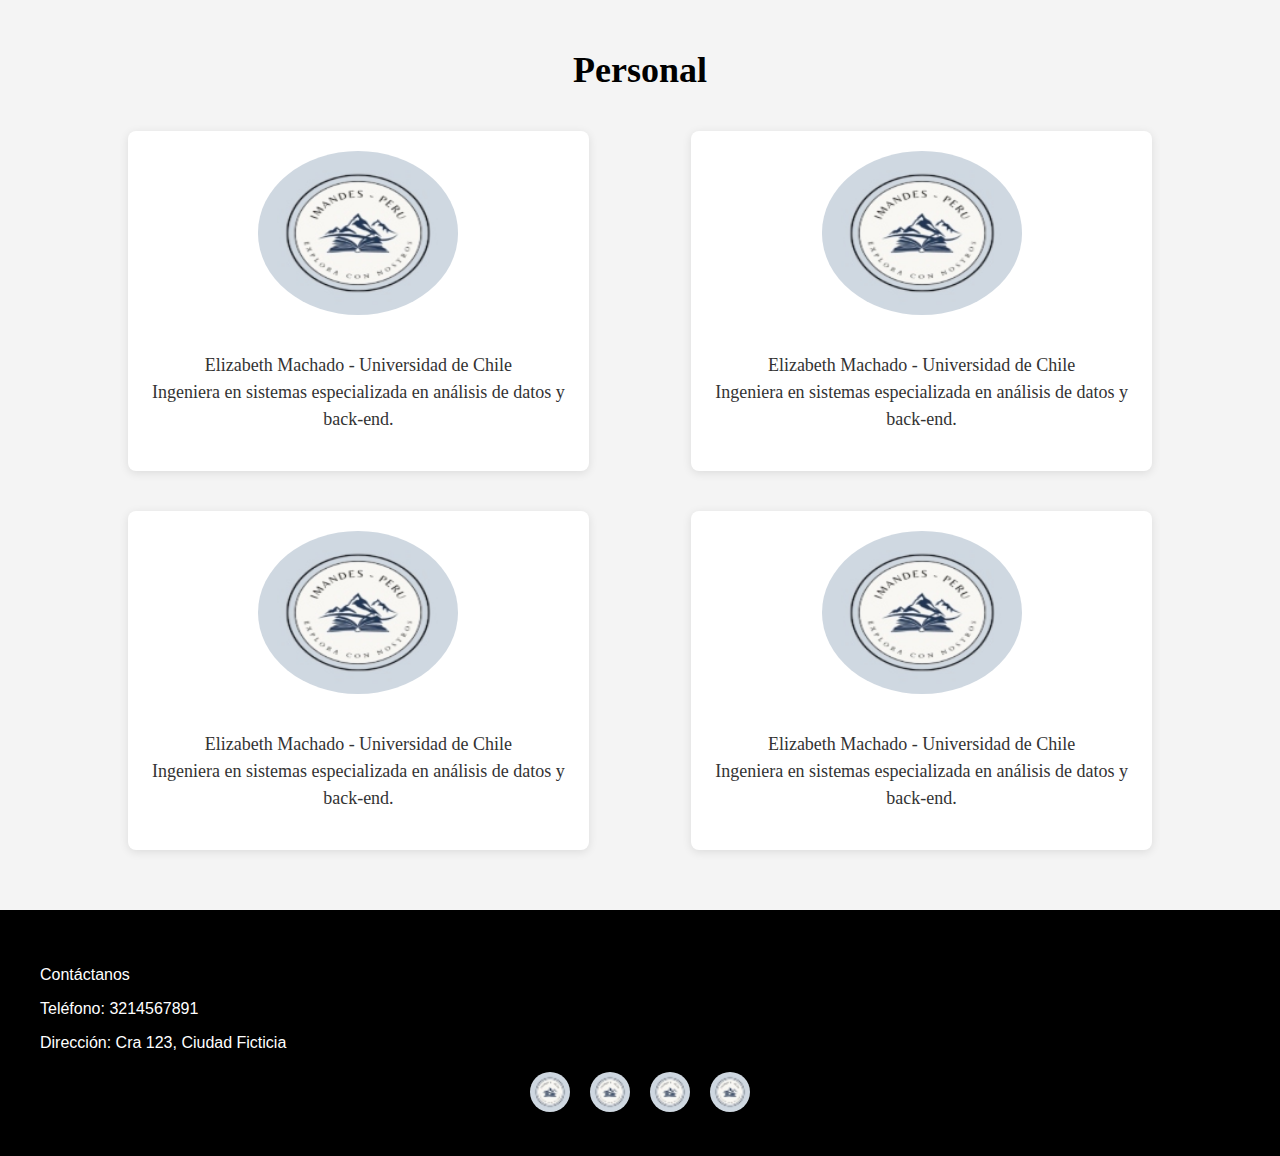
==== commit 4b8204a6: "Detalles Finales" ====
--- a/index.html
+++ b/index.html
@@ -1,119 +1,149 @@
 <!DOCTYPE html>
 <html lang="es">
 <head>
-  <meta charset="UTF-8">
-  <meta name="viewport" content="width=device-width, initial-scale=1.0">
-  <title>Asesoría de Tesis - Consultores Puno</title>
-  <link rel="stylesheet" href="css/styles.css">
+    <meta charset="UTF-8">
+    <meta name="viewport" content="width=device-width, initial-scale=1.0">
+    <title>Inicio</title>
+    <link rel="stylesheet" href="css/index.css">
 </head>
 <body>
+    <!-- Barra de navegación -->
+    <nav>
+        <div class="container">
+            <div class="logo">
+                <img src="assets/IMANDES_LOGO_REESCALADO.jpg" alt="Logo de la página">
+            </div>
+            <ul class="nav-items">
+                <li><a href="index.html">Inicio</a></li>
+                <li><a href="catalogo.html">Catálogo de libros</a></li>
+                <li><a href="cursos.html">Cursos</a></li>
+                <li><a href="diplomados.html">Diplomados</a></li>
+                <li><a href="couch.html">Coach en investigación</a></li>
+                <li><a href="contact.html">Contáctanos</a></li>
+            </ul>
+        </div>
+    </nav>
 
-  <!-- Barra de navegación -->
-  <nav class="navbar">
-    <div class="navbar-logo">
-      <a href="index.html">
-        <img src="assets/logo.png" alt="Logo Asesoría de Tesis" class="logo">
-      </a>
+    <!-- Sección: ¿Quiénes somos? -->
+    <section id="quienes-somos">
+        <div class="container">
+            <div class="content">
+                <div class="text">
+                    <h1>¿Quiénes Somos?</h1>
+                    <p>Somos una plataforma dedicada a la educación y al apoyo académico. Nuestra misión es ayudar a estudiantes, investigadores y profesionales a alcanzar sus metas a través de herramientas y servicios de calidad, como elaboración de tesis, artículos, patentes y más.</p>
+                </div>
+                <div class="image">
+                    <img src="assets/QUIENES SOMOS_.jpg" alt="Quiénes Somos">
+                </div>
+            </div>
+        </div>
+    </section>
+
+<!-- Sección: Misión -->
+<section id="mision">
+    <div class="container">
+        <div class="content">
+            <div class="text">
+                <h2>Misión</h2>
+                <p>Promover la excelencia académica mediante recursos y apoyo personalizado para garantizar el éxito de nuestros usuarios.</p>
+            </div>
+            <div class="image">
+                <img src="assets/MISION Y VISION.jpg" alt="Misión">
+            </div>
+        </div>
     </div>
-    <ul class="navbar-menu">
-      <li><a href="index.html">Inicio</a></li>
-      <li><a href="contact.html">Contáctanos</a></li>
-      <li><a href="about.html">Nosotros</a></li>
-      <li><a href="services.html">Servicios</a></li>
-    </ul>
-  </nav>
+</section>
 
-  <!-- Carrusel de imágenes -->
-  <div class="carousel">
-    <div class="carousel-slide">
-      <img src="assets/carrusel8.jpg" alt="Asesoría en tesis">
-      <img src="assets/carrusel8.jpg" alt="Artículos académicos">
+<!-- Sección: Visión -->
+<section id="vision">
+    <div class="container">
+        <div class="content">
+            <div class="image">
+                <img src="assets/MISION Y VISION.jpg" alt="Visión">
+            </div>
+            <div class="text">
+                <h2>Visión</h2>
+                <p>Ser líderes en asesoramiento académico a nivel internacional, destacándonos por la calidad de nuestros servicios.</p>
+            </div>
+        </div>
     </div>
-  </div>
+</section>
 
-  <!-- Sección de Bienvenida -->
-  <section class="welcome">
-    <h1>Bienvenido a Asesoría de Tesis</h1>
-    <p>Tu éxito académico es nuestra misión. Ayudamos a estudiantes a desarrollar tesis, artículos académicos, patentes y más.</p>
-    <a href="contact.html" class="btn-primary">Contáctanos</a>
-  </section>
+<!-- Sección: Trayectoria -->
+<section id="trayectoria">
+    <!-- Trayectoria 1 -->
+    <div id="trayectoria-1" class="trayectoria-item">
+        <div class="container">
+            <div class="content">
+                <div class="text">
+                    <h3>Trayectoria 1</h3>
+                    <p>Con más de 10 años de experiencia, hemos ayudado a miles de estudiantes y profesionales a cumplir sus objetivos académicos.</p>
+                </div>
+                <div class="image">
+                    <img src="assets/MISION Y VISION.jpg" alt="Trayectoria 1">
+                </div>
+            </div>
+        </div>
+    </div>
 
-  <!-- Servicios -->
-  <section class="services">
-    <h2>Servicios</h2>
-    <div class="service-box">
-      <img src="assets/tesis.jpg" alt="Asesoría en Tesis">
-      <h3>Asesoría en Tesis</h3>
-      <p>Desarrollamos y asesoramos en todo el proceso de tu tesis, desde la idea hasta la defensa final.</p>
+    <!-- Trayectoria 2 -->
+    <div id="trayectoria-2" class="trayectoria-item">
+        <div class="container">
+            <div class="content reverse">
+                <div class="image">
+                    <img src="assets/MISION Y VISION.jpg" alt="Trayectoria 2">
+                </div>
+                <div class="text">
+                    <p>Hemos sido un referente en la formación académica, brindando asesoramiento de calidad a nivel nacional e internacional.</p>
+                </div>
+            </div>
+        </div>
     </div>
-    <div class="service-box">
-      <img src="assets/libros.jpg" alt="Libros Académicos">
-      <h3>Libros Académicos</h3>
-      <p>Accede a nuestra colección de libros de autoría propia para fortalecer tu investigación.</p>
+</section>
+
+<!-- Sección: Personal -->
+<section id="personal">
+    <h2>Personal</h2>
+    <div class="miembros">
+        <!-- Miembro 1 - Columna 1 -->
+        <div class="miembro">
+            <img src="assets/personal.jpg" alt="Elizabeth Machado">
+            <p class="nombre-descripcion">Elizabeth Machado - Universidad de Chile <br> Ingeniera en sistemas especializada en análisis de datos y back-end.</p>
+        </div>
+        
+        <!-- Miembro 2 - Columna 1 -->
+        <div class="miembro">
+            <img src="assets/personal.jpg" alt="Elizabeth Machado">
+            <p class="nombre-descripcion">Elizabeth Machado - Universidad de Chile <br> Ingeniera en sistemas especializada en análisis de datos y back-end.</p>
+        </div>
+        
+        <!-- Miembro 3 - Columna 2 -->
+        <div class="miembro">
+            <img src="assets/personal.jpg" alt="Elizabeth Machado">
+            <p class="nombre-descripcion">Elizabeth Machado - Universidad de Chile <br> Ingeniera en sistemas especializada en análisis de datos y back-end.</p>
+        </div>
+        
+        <!-- Miembro 4 - Columna 2 -->
+        <div class="miembro">
+            <img src="assets/personal.jpg" alt="Elizabeth Machado">
+            <p class="nombre-descripcion">Elizabeth Machado - Universidad de Chile <br> Ingeniera en sistemas especializada en análisis de datos y back-end.</p>
+        </div>
     </div>
-    <div class="service-box">
-      <img src="assets/patentes.jpg" alt="Gestión de Patentes">
-      <h3>Gestión de Patentes</h3>
-      <p>Te ayudamos a proteger tu investigación con patentes registradas.</p>
-    </div>
-  </section>
+</section>
 
-  <!-- Libros Disponibles -->
-  <section class="books">
-    <h2>Libros de Autoría Propia</h2>
-    <div class="book-box">
-      <img src="assets/libro1.jpg" alt="Libro 1">
-      <h3>Libro de Metodología de la Investigación</h3>
-      <p>Guía completa para desarrollar una tesis exitosa desde la investigación hasta la presentación final.</p>
-      <a href="#" class="btn-primary">Ver más</a>
-    </div>
-    <div class="book-box">
-      <img src="assets/libro2.jpg" alt="Libro 2">
-      <h3>Publicaciones Académicas</h3>
-      <p>Cómo transformar tu investigación en un artículo académico aprobado por revistas científicas.</p>
-      <a href="#" class="btn-primary">Ver más</a>
-    </div>
-    <div class="book-box">
-      <img src="assets/libro3.jpg" alt="Libro 3">
-      <h3>Guía para Patentes Académicas</h3>
-      <p>Descubre el proceso para registrar y proteger tu investigación mediante patentes.</p>
-      <a href="#" class="btn-primary">Ver más</a>
-    </div>
-  </section>
-
-  <!-- Testimonios -->
-  <section class="testimonials">
-    <h2>Testimonios</h2>
-    <div class="testimonial-container">
-      <div class="testimonial-box">
-        <div class="testimonial-img-container">
-          <img src="assets/testimonial1.jpg" alt="Testimonio 1" class="testimonial-img">
+    <!-- Footer -->
+    <footer>
+        <div class="contacto">
+            <p>Contáctanos</p>
+            <p><i class="fas fa-phone-alt"></i> Teléfono: 3214567891</p>
+            <p><i class="fas fa-map-marker-alt"></i> Dirección: Cra 123, Ciudad Ficticia</p>
         </div>
-        <div class="testimonial-text">
-          <p>"Gracias a su asesoría pude desarrollar una tesis sólida y obtener mi grado de maestría. Muy recomendados!"</p>
-          <span>- Juan Pérez, Maestría en Ciencias</span>
+        <div class="redes">
+            <a href="#"><img src="assets/redes.jpg" alt="YouTube" class="redes-icono"></a>
+            <a href="#"><img src="assets/redes.jpg" alt="Facebook" class="redes-icono"></a>
+            <a href="#"><img src="assets/redes.jpg" alt="Instagram" class="redes-icono"></a>
+            <a href="#"><img src="assets/redes.jpg" alt="Twitter" class="redes-icono"></a>
         </div>
-      </div>
-      <div class="testimonial-box">
-        <div class="testimonial-img-container">
-          <img src="assets/testimonial2.jpg" alt="Testimonio 2" class="testimonial-img">
-        </div>
-        <div class="testimonial-text">
-          <p>"Los libros y artículos proporcionados me ayudaron a enriquecer mi investigación. Sin duda, la mejor opción."</p>
-          <span>- Ana García, Licenciatura en Derecho</span>
-        </div>
-      </div>
-    </div>
-  </section>  
-
-  <!-- Footer -->
-  <footer class="footer">
-    <div class="footer-social">
-      <a href="#"><img src="assets/icons/facebook.svg" alt="Facebook"></a>
-      <a href="#"><img src="assets/icons/whatsapp.svg" alt="WhatsApp"></a>
-    </div>
-    <p>Copyright © 2024 Asesoría de Tesis - Consultores Puno</p>
-  </footer>
-  <script src="js/carousel.js"></script>
+    </footer>
 </body>
 </html>
--- a/css/index.css
+++ b/css/index.css
@@ -0,0 +1,625 @@
+* {
+  box-sizing: border-box; /* Asegura que paddings y bordes no desborden el ancho */
+}
+
+/* General */
+html, body {
+  margin: 0;
+  padding: 0;
+  height: 100%;
+}
+
+#main-container { /* Contenedor principal de la página */
+  display: flex;
+  flex-direction: column;
+  min-height: 100%; /* Ocupa el 100% del alto */
+}
+
+main { /* Contenido principal de la página */
+  flex: 1; /* Se expande para ocupar el espacio disponible */
+  margin-top: 99px; /* Evita que el contenido se oculte debajo de la barra de navegación */
+}
+
+/* Barra de navegación */
+nav {
+  width: 100%;
+  min-height: 99px; /* Asegura un mínimo de altura para flexibilidad */
+  background-color: #FFFFFF;
+  display: flex;
+  justify-content: center;
+  align-items: center;
+  position: fixed; /* Fija la barra en la parte superior */
+  top: 0; /* Se queda en la parte superior */
+  left: 0;
+  z-index: 1000; /* Asegura que se quede por encima de otros elementos */
+  box-shadow: 0 4px 6px rgba(0, 0, 0, 0.1); /* Sombra sutil debajo de la barra */
+}
+
+/* Contenedor principal de la barra de navegación */
+nav .container {
+  display: flex;
+  justify-content: space-between;
+  align-items: center;
+  width: 100%; /* 100% para que ocupe todo el ancho disponible */
+  max-width: 1012px; /* Esto garantiza que el contenido no se salga del frame de 1920px */
+}
+
+/* Logo */
+nav .logo img {
+  width: 55px;
+  height: 53px;
+  border-radius: 45px; /* Border radius del logo */
+}
+
+/* Lista de ítems del menú */
+nav .nav-items {
+  display: flex;
+  align-items: center;
+  gap: 18px; /* Distancia entre cada ítem */
+}
+
+/* Estilo de los ítems del menú */
+nav .nav-items li {
+  list-style: none;
+}
+
+nav .nav-items a {
+  text-decoration: none;
+  font-family: 'Inter', sans-serif;
+  font-size: 20px;
+  color: #000000; /* Color de texto por defecto */
+  padding: 0 10px;
+  transition: color 0.3s ease;
+}
+
+nav .nav-items a:hover,
+nav .nav-items a:focus {
+  color: #007BFF; /* Cambia el color al pasar el ratón o enfocar */
+}
+
+/* Espaciado y tamaño de los ítems */
+nav .nav-items li a:nth-child(1) { width: 65px; }  /* Inicio */
+nav .nav-items li a:nth-child(2) { width: 179px; } /* Catálogo de libros */
+nav .nav-items li a:nth-child(3) { width: 86px; }  /* Cursos */
+nav .nav-items li a:nth-child(4) { width: 116px; } /* Diplomados */
+nav .nav-items li a:nth-child(5) { width: 227px; } /* Coach en Investigación */
+nav .nav-items li a:nth-child(6) { width: 158px; } /* Contáctanos */
+
+/* Responsividad */
+@media (max-width: 768px) {
+  nav {
+    flex-direction: column;
+    height: auto; /* Permite altura dinámica en pantallas pequeñas */
+    padding: 10px 0;
+  }
+
+  nav .nav-items {
+    flex-direction: column; /* Coloca los ítems en columna */
+    gap: 10px;
+  }
+
+  nav .nav-items a {
+    font-size: 18px; /* Reduce el tamaño del texto */
+    padding: 5px 0;
+  }
+}
+
+/* Sección: ¿Quiénes somos? */
+#quienes-somos {
+  width: 100%;
+  background-color: #FFFFFF;
+  padding: 80px 10%; /* Simetría en el padding lateral */
+  display: flex;
+  justify-content: center; /* Centra el contenido principal */
+}
+
+#quienes-somos .container {
+  width: 100%;
+  max-width: 1200px;
+  margin: 0 auto; /* Centra el contenedor */
+  padding: 0;
+  display: flex;
+  gap: 20px; /* Espacio entre el texto y la imagen */
+  transform: translateX(17%); /* Mueve el contenedor ligeramente hacia la derecha */
+}
+
+#quienes-somos .content {
+  display: flex;
+  justify-content: center; /* Centra los elementos dentro del contenedor */
+  align-items: center;
+  gap: 20px; /* Espacio entre el texto y la imagen */
+  flex-wrap: wrap;
+  width: 100%;
+}
+
+#quienes-somos .text {
+  width: 50%; /* Ancho del texto */
+  text-align: left; /* Alineación izquierda */
+}
+
+#quienes-somos h1 {
+  font-size: 30px;
+  margin-bottom: 10px;
+}
+
+#quienes-somos p {
+  font-size: 18px;
+  margin-bottom: 10px;
+}
+
+#quienes-somos .image {
+  width: 40%; /* Ancho de la imagen */
+  text-align: center;
+  margin-top: 40px;
+}
+
+#quienes-somos img {
+  max-width: 100%;
+  height: auto;
+  display: block;
+}
+
+/* Responsividad */
+@media (max-width: 768px) {
+  #quienes-somos .container {
+    flex-direction: column;
+    gap: 30px;
+  }
+
+  #quienes-somos .text {
+    width: 100%;
+    text-align: center;
+  }
+
+  #quienes-somos h1 {
+    font-size: 26px;
+  }
+
+  #quienes-somos p {
+    font-size: 16px;
+  }
+
+  #quienes-somos .image {
+    width: 100%;
+    margin-top: 0;
+  }
+
+  #quienes-somos img {
+    max-width: 80%;
+  }
+}
+
+@media (max-width: 480px) {
+  #quienes-somos h1 {
+    font-size: 22px;
+  }
+
+  #quienes-somos p {
+    font-size: 14px;
+  }
+
+  #quienes-somos img {
+    max-width: 70%;
+  }
+}
+
+
+/* Sección Misión */
+#mision {
+  width: 100%;
+  background-color: #F2F1F0;
+  padding: 60px 5% 20px 5%;
+  display: flex;
+  justify-content: center;
+}
+
+#mision .container {
+  width: 100%;
+  max-width: 1200px;
+  display: flex;
+  justify-content: space-between;
+  gap: 20px;
+}
+
+#mision .content {
+  display: flex;
+  justify-content: space-between;
+  align-items: center;
+  gap: 20px;
+  flex-wrap: wrap;
+}
+
+#mision .text {
+  width: 50%;
+  text-align: left;
+}
+
+#mision h2 {
+  font-size: 30px;
+  margin-bottom: 15px;
+}
+
+#mision p {
+  font-size: 18px;
+  line-height: 1.5;
+  margin-bottom: 15px;
+}
+
+#mision .image {
+  width: 40%;
+  text-align: center;
+}
+
+#mision img {
+  max-width: 100%;
+  height: auto;
+  display: block;
+}
+
+/* Sección Visión */
+#vision {
+  width: 100%;
+  background-color: #F2F1F0;
+  padding: 20px 5% 60px 5%;
+  display: flex;
+  justify-content: center;
+}
+
+#vision .container {
+  width: 100%;
+  max-width: 1200px;
+  display: flex;
+  justify-content: space-between;
+  gap: 20px;
+}
+
+#vision .content {
+  display: flex;
+  justify-content: space-between;
+  align-items: center;
+  gap: 20px;
+  flex-wrap: wrap;
+}
+
+#vision .text {
+  width: 50%;
+  text-align: left;
+}
+
+#vision h2 {
+  font-size: 30px;
+  margin-bottom: 15px;
+}
+
+#vision p {
+  font-size: 18px;
+  line-height: 1.5;
+  margin-bottom: 15px;
+}
+
+#vision .image {
+  width: 40%;
+  text-align: center;
+}
+
+#vision img {
+  max-width: 100%;
+  height: auto;
+  display: block;
+}
+
+/* Responsividad */
+@media (max-width: 1024px) {
+  #mision .container, #vision .container {
+    flex-direction: column;
+    gap: 30px;
+  }
+
+  #mision .text, #vision .text {
+    width: 100%;
+    text-align: center; /* Centra el texto en pantallas medianas */
+  }
+
+  #mision img, #vision img {
+    max-width: 70%;
+  }
+}
+
+@media (max-width: 768px) {
+  #mision h2, #vision h2 {
+    font-size: 26px;
+  }
+
+  #mision p, #vision p {
+    font-size: 16px;
+  }
+
+  #mision img, #vision img {
+    max-width: 60%;
+  }
+}
+
+@media (max-width: 480px) {
+  #mision h2, #vision h2 {
+    font-size: 22px;
+  }
+
+  #mision p, #vision p {
+    font-size: 14px;
+  }
+
+  #mision img, #vision img {
+    max-width: 50%;
+  }
+}
+
+/* Sección Trayectoria */
+#trayectoria {
+  width: 100%;
+  background-color: #253B59;
+  padding: 60px 25%; /* Padding para centrar el contenido */
+  display: flex;
+  flex-direction: column;
+  justify-content: center;
+  gap: 40px; /* Espacio entre las trayectorias */
+}
+
+#trayectoria .container {
+  width: 100%;
+  max-width: 1200px;
+  display: flex;
+  justify-content: center;
+  gap: 20px; /* Espacio entre texto e imagen */
+}
+
+#trayectoria .content {
+  width: 100%;
+  display: flex;
+  flex-direction: row; /* Mantén texto e imagen en la misma fila */
+  gap: 20px;
+}
+
+#trayectoria .text {
+  width: 50%; /* Texto ocupa la mitad del ancho */
+  text-align: left;
+  float: left; /* Texto alineado a la izquierda */
+  font-size: 18px;
+  color: #FFFFFF;
+}
+
+#trayectoria h3 {
+  font-size: 30px;
+  margin-bottom: 10px;
+  color: #FFFFFF;
+}
+
+#trayectoria p {
+  font-size: 18px;
+  line-height: 1.5; /* Mejora la legibilidad */
+}
+
+#trayectoria .image {
+  width: 50%; /* Imagen ocupa la mitad del ancho */
+  float: right; /* Imagen alineada a la derecha */
+  text-align: center;
+}
+
+#trayectoria .image img {
+  max-width: 100%; /* Imagen no excede el ancho del contenedor */
+  height: auto;
+  display: block;
+}
+
+/* Diseño alternado para trayectorias */
+#trayectoria .content.reverse .text {
+  float: right; /* Texto alineado a la derecha */
+  text-align: right; /* Contenido del texto alineado a la derecha */
+}
+
+#trayectoria .content.reverse .image {
+  float: left; /* Imagen alineada a la izquierda */
+}
+
+/* Responsividad */
+@media (max-width: 1024px) {
+  #trayectoria .content {
+    display: block; /* Elementos en columna para pantallas medianas */
+  }
+
+  #trayectoria .text, #trayectoria .image {
+    float: none; /* Elimina los floats */
+    width: 100%; /* Ambos ocupan todo el ancho */
+    text-align: center; /* Centra el contenido */
+  }
+
+  #trayectoria img {
+    max-width: 80%; /* Reduce el tamaño de la imagen */
+  }
+
+  #trayectoria h3 {
+    font-size: 26px; /* Título más pequeño */
+  }
+
+  #trayectoria p {
+    font-size: 16px; /* Texto más pequeño */
+  }
+}
+
+@media (max-width: 768px) {
+  #trayectoria img {
+    max-width: 70%; /* Imagen más pequeña */
+  }
+
+  #trayectoria h3 {
+    font-size: 24px;
+  }
+
+  #trayectoria p {
+    font-size: 14px;
+  }
+}
+
+@media (max-width: 480px) {
+  #trayectoria img {
+    max-width: 60%;
+  }
+
+  #trayectoria h3 {
+    font-size: 20px;
+  }
+
+  #trayectoria p {
+    font-size: 14px;
+  }
+}
+
+/* Sección Personal */
+#personal {
+  width: 100%;
+  background-color: #f4f4f4; /* Fondo claro */
+  padding: 60px 10%; /* Espaciado en los lados */
+  text-align: center;
+}
+
+#personal h2 {
+  font-size: 36px; /* Título grande */
+  margin-bottom: 40px;
+}
+
+#personal .miembros {
+  display: flex;
+  flex-wrap: wrap; /* Ajusta los miembros en filas múltiples */
+  justify-content: space-between; /* Espacio uniforme entre miembros */
+  gap: 40px; /* Espaciado entre las tarjetas */
+}
+
+#personal .miembro {
+  width: 45%; /* Cada tarjeta ocupa el 45% del ancho */
+  background-color: #ffffff;
+  padding: 20px;
+  border-radius: 8px; /* Bordes redondeados */
+  box-shadow: 0 2px 10px rgba(0, 0, 0, 0.1); /* Sombra */
+  text-align: center;
+}
+
+#personal .miembro img {
+  width: 100%; /* Imagen ocupa todo el ancho del contenedor */
+  max-width: 200px; /* Tamaño máximo */
+  height: auto;
+  border-radius: 50%; /* Forma circular */
+  margin-bottom: 15px;
+}
+
+#personal .nombre-descripcion {
+  font-size: 18px;
+  color: #333333; /* Color del texto */
+  line-height: 1.5;
+}
+
+#personal .nombre-descripcion br {
+  margin-bottom: 5px; /* Espaciado entre nombre y descripción */
+}
+
+/* Responsividad */
+@media (max-width: 1024px) {
+  #personal .miembro {
+    width: 48%; /* Ajusta el ancho en pantallas medianas */
+  }
+}
+
+@media (max-width: 768px) {
+  #personal h2 {
+    font-size: 28px; /* Tamaño del título reducido */
+  }
+
+  #personal .miembro {
+    width: 100%; /* Cada tarjeta ocupa todo el ancho */
+    margin-bottom: 20px; /* Espaciado entre tarjetas */
+  }
+}
+
+@media (max-width: 480px) {
+  #personal h2 {
+    font-size: 24px; /* Título más pequeño */
+  }
+
+  #personal .nombre-descripcion {
+    font-size: 16px; /* Texto más pequeño */
+  }
+
+  #personal .miembro img {
+    max-width: 150px; /* Imagen más pequeña */
+  }
+}
+
+
+/* Footer */
+footer {
+  width: 100%;
+  background-color: #000000;
+  color: #ffffff;
+  padding: 40px;
+  position: relative;
+  bottom: 0;
+}
+
+footer .contacto p,
+footer .redes a {
+  font-family: 'Inter', sans-serif;
+  font-size: 16px;
+}
+
+footer .redes {
+  display: flex;
+  justify-content: center;
+  gap: 20px;
+  margin-top: 20px;
+}
+
+footer .redes a {
+  text-decoration: none;
+}
+
+footer .redes a img {
+  width: 40px;
+  height: 40px;
+  border-radius: 50%;
+  transition: transform 0.3s;
+}
+
+footer .redes a:hover img {
+  transform: scale(1.1);
+}
+
+/* Responsividad */
+@media (max-width: 768px) {
+  #contacto {
+      flex-direction: column;
+      text-align: center;
+  }
+
+  #contacto img {
+      width: 80%;
+      margin-bottom: 20px;
+  }
+
+  #contacto .texto-formulario {
+      width: 100%;
+  }
+
+  #contacto h1 {
+      font-size: 28px;
+  }
+
+  #contacto p {
+      font-size: 16px;
+  }
+
+  #contacto form {
+      margin-top: 20px;
+  }
+
+  button {
+      width: auto;
+  }
+}
